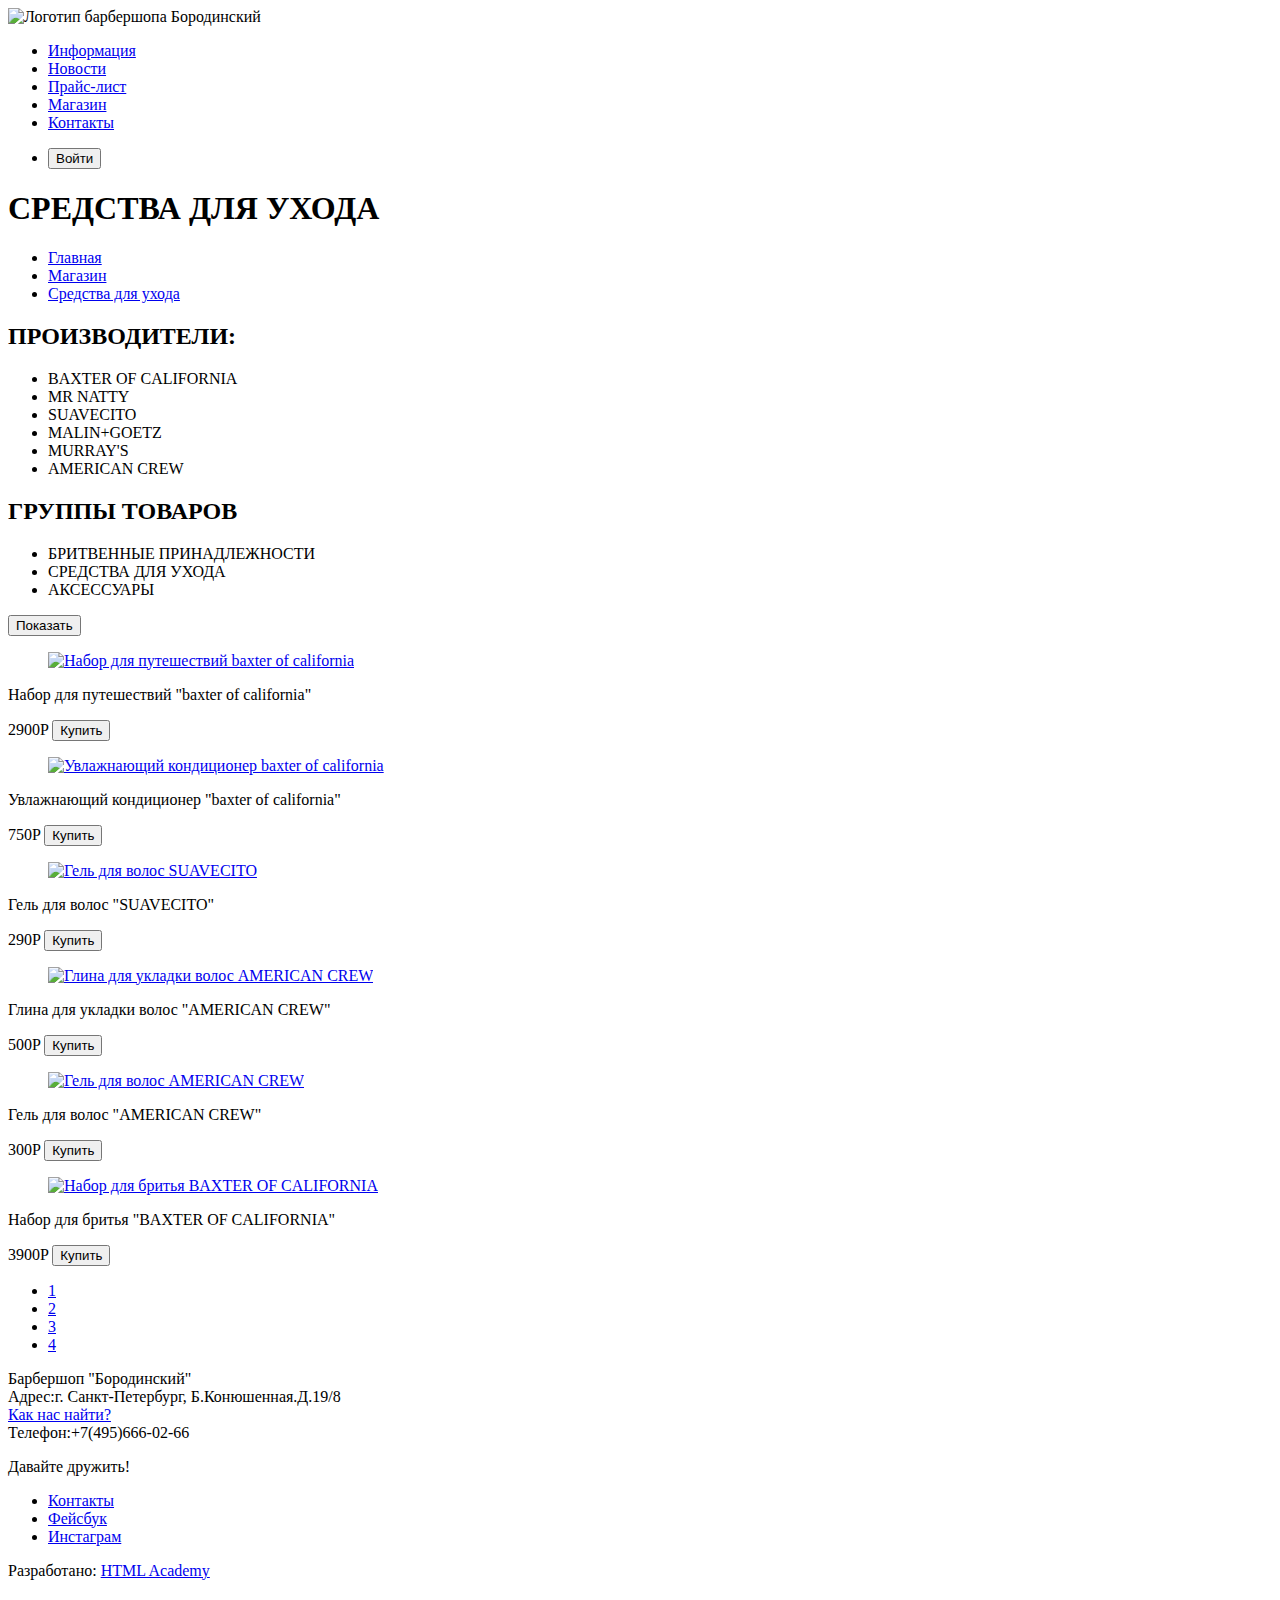
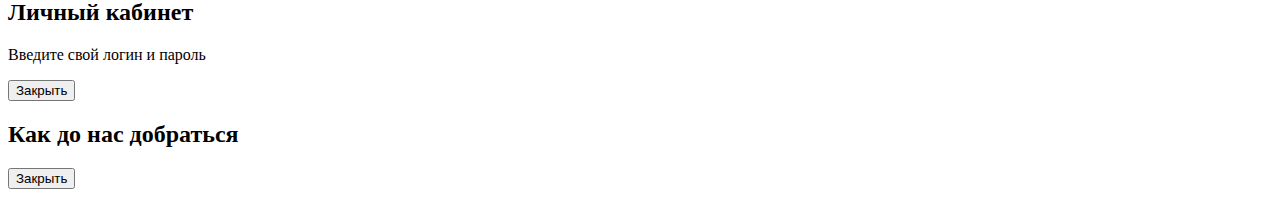
==== catalog.html @ 06b029ba "создала разметку для страниц каталога и товара" ====
<!DOCTYPE html>
<html lang="ru">
  <head>
    <meta charset="UTF-8">
    <title>HTML Academy: Барбершоп</title>
  </head>
  <body>

    <header>
      <nav>
        <a>
          <img src="img/index-logo.svg" width"368" height="158" alt="Логотип барбершопа Бородинский">
        </a>
        <ul>
          <li><a href="info.html">Информация</a></li>
          <li><a href="news.html">Новости</a></li>
          <li><a href="price.html">Прайс-лист</a></li>
          <li><a href="catalog.html">Магазин</a></li>
          <li><a href="contacts.html">Контакты</a></li>
        </ul>
        <ul>
          <li>
            <button type="button">Войти</button>
          </li>
        </ul>
      </nav>
    </header>








    <main>
      <h1>СРЕДСТВА ДЛЯ УХОДА</h1>
        <nav>
        <ul>
          <li><a href="index.html">Главная</a></li>
          <li><a href="catalog.html">Магазин</a></li>
          <li><a href="products.html">Средства для ухода</a></li>
        </ul>
        </nav>
    
      <section>
       
        <section>
          <h2>ПРОИЗВОДИТЕЛИ:</h2>
          <ul>
            <li>BAXTER OF CALIFORNIA</li>
            <li>MR NATTY</li>
            <li>SUAVECITO</li>
            <li>MALIN+GOETZ</li>
            <li>MURRAY'S</li>
            <li>AMERICAN CREW</li>
          </ul>
        </section>
        <section>
          <h2>ГРУППЫ ТОВАРОВ</h2>
          <ul>
            <li>БРИТВЕННЫЕ ПРИНАДЛЕЖНОСТИ</li>
            <li>СРЕДСТВА ДЛЯ УХОДА</li>
            <li>АКСЕССУАРЫ</li>
          </ul>
          <button type="button">Показать</button>
        </section>
        
        <section>
          
          <div>
            <figure>
              <a href="product-item.html"> 
                <img src="https://via.placeholder.com/150x100"  width="150" heihgt="130"alt="Набор для путешествий baxter of california">
              </a>
            </figure>
            <p>Набор для путешествий "baxter of california"</p>
            <div>
                <span>2900P</span>
                <button type="button">Купить</button>
            </div>
          </div>
          <div>
            <figure>
              <a href="#"> 
                <img src="https://via.placeholder.com/150x100"  width="150" heihgt="130"alt="Увлажнающий кондиционер baxter of california">
              </a>
            </figure>
            <p>Увлажнающий кондиционер "baxter of california"</p>
            <div>
                <span>750P</span>
                <button type="button">Купить</button>
            </div>
          </div>

          <div>
            <figure>
              <a href="#"> 
                <img src="https://via.placeholder.com/150x100"  width="150" heihgt="130"alt="Гель для волос SUAVECITO">
              </a>
            </figure>
            <p>Гель для волос "SUAVECITO"</p>
            <div>
                <span>290P</span>
                <button type="button">Купить</button>
            </div>
          </div>

          <div>
            <figure>
              <a href="#"> 
                <img src="https://via.placeholder.com/150x100"  width="150" heihgt="130"alt="Глина для укладки волос AMERICAN CREW">
              </a>
            </figure>
            <p>Глина для укладки волос "AMERICAN CREW"</p>
            <div>
                <span>500P</span>
                <button type="button">Купить</button>
            </div>
          </div>
          <div>
            <figure>
              <a href="#"> 
                <img src="https://via.placeholder.com/150x100"  width="150" heihgt="130"alt="Гель для волос AMERICAN CREW">
              </a>
            </figure>
            <p>Гель для волос "AMERICAN CREW"</p>
            <div>
                <span>300P</span>
                <button type="button">Купить</button>
            </div>
          </div>
          <div>
            <figure>
              <a href="#"> 
                <img src="https://via.placeholder.com/150x100"  width="150" heihgt="130"alt="Набор для бритья BAXTER OF CALIFORNIA">
              </a>
            </figure>
            <p>Набор для бритья "BAXTER OF CALIFORNIA"</p>
            <div>
                <span>3900P</span>
                <button type="button">Купить</button>
            </div>
          </div>
        </section>

        <nav>
          <ul>
            <li><a href="#">1</a></li>
            <li><a href="#">2</a></li>
            <li><a href="#">3</a></li>
            <li><a href="#">4</a></li>
          </ul>
        </nav>


      </section>

    </main>

    <footer>
        <p>
          Барбершоп "Бородинский" <br>
          Адрес:г. Санкт-Петербург, Б.Конюшенная.Д.19/8<br>
          <a href="map.html">Как нас найти?</a><br>
          Телефон:+7(495)666-02-66
        </p>
        <div> 
        <p>Давайте дружить!</p>
          <ul>
            <li><a href="#">Контакты</a></li>
            <li><a href="#">Фейсбук</a></li>
            <li><a href="#">Инстаграм</a></li>
          </ul>
        </div>
        <p>
          Разработано:
          <a href="http://htmlacademy.ru">HTML Academy</a>
        </p>
      </footer>

      <section>
        <h2>Личный кабинет</h2>
        <p>Введите свой логин и пароль</p>
        <button type="button">Закрыть</button>
      </section>

      <section>
        <h2>Как до нас добраться</h2>
        <button type="button">Закрыть</button>
      </section>
      
  </body>
</html>
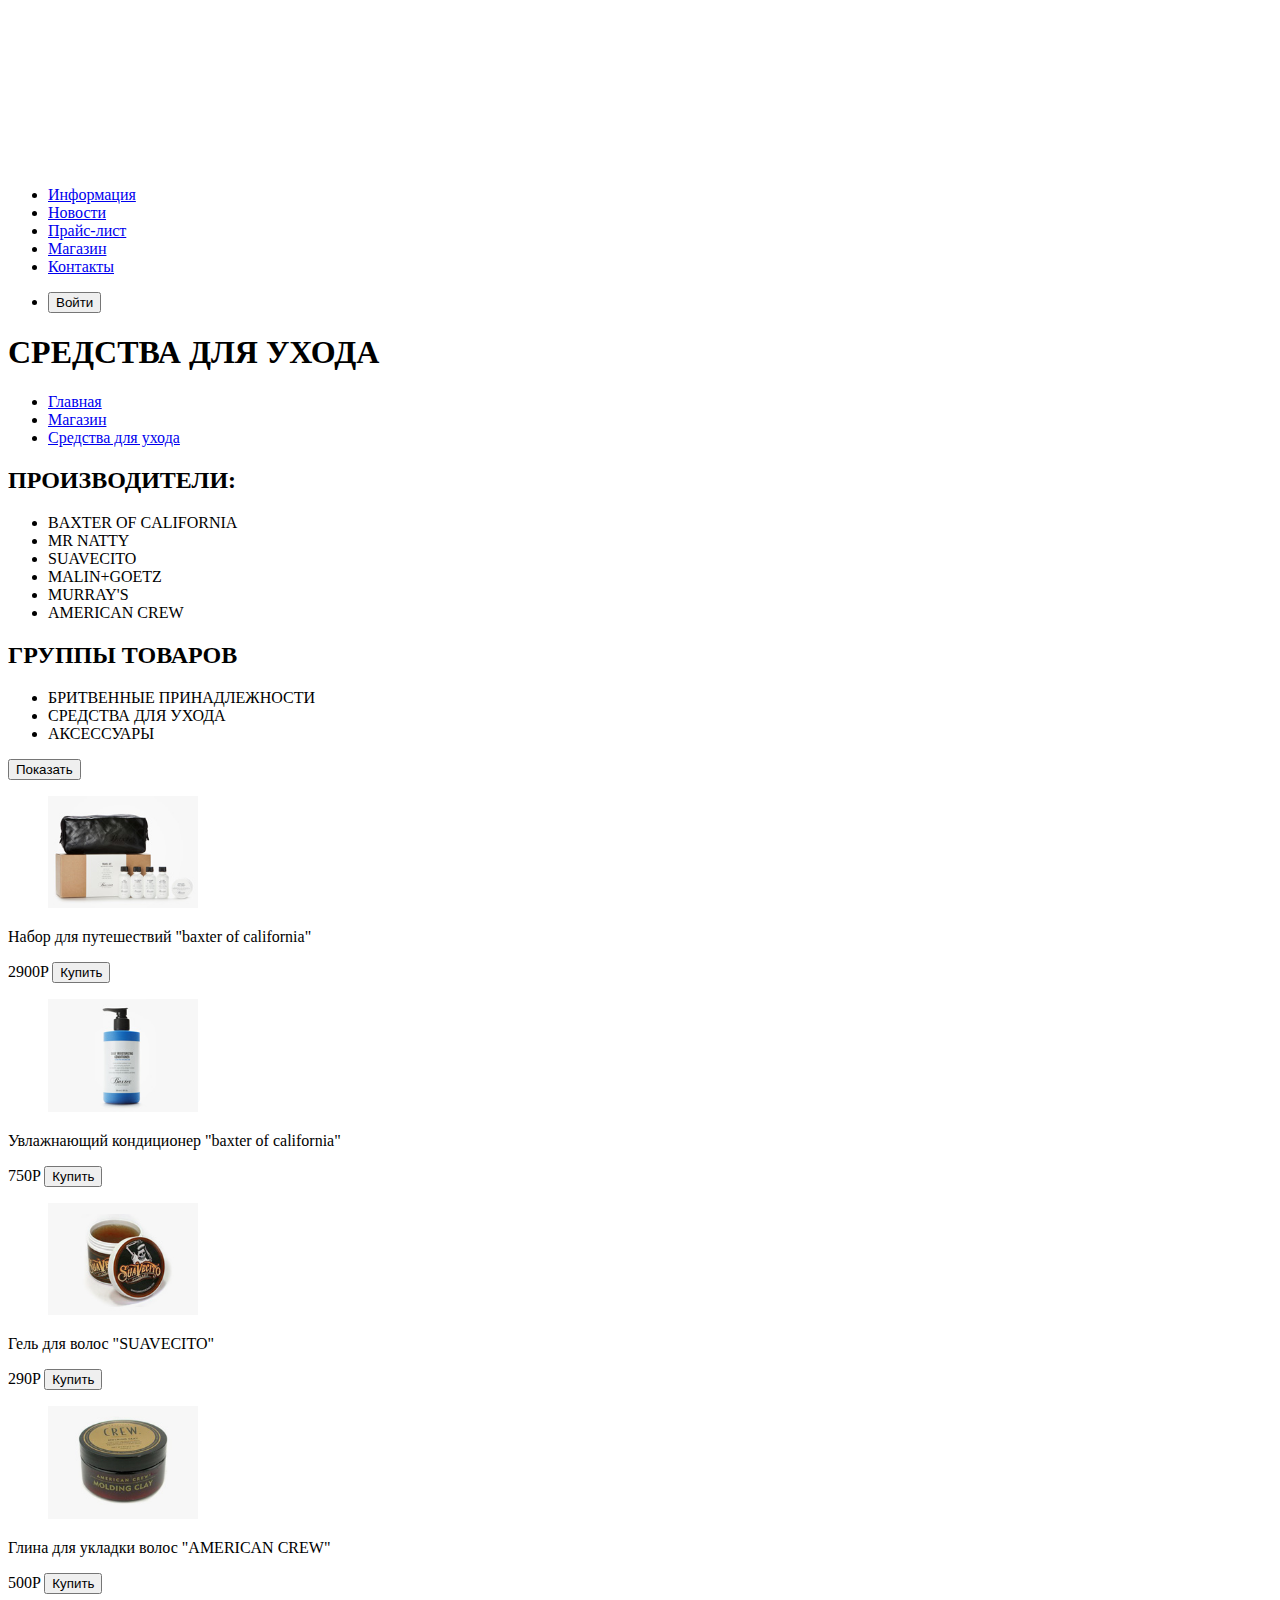
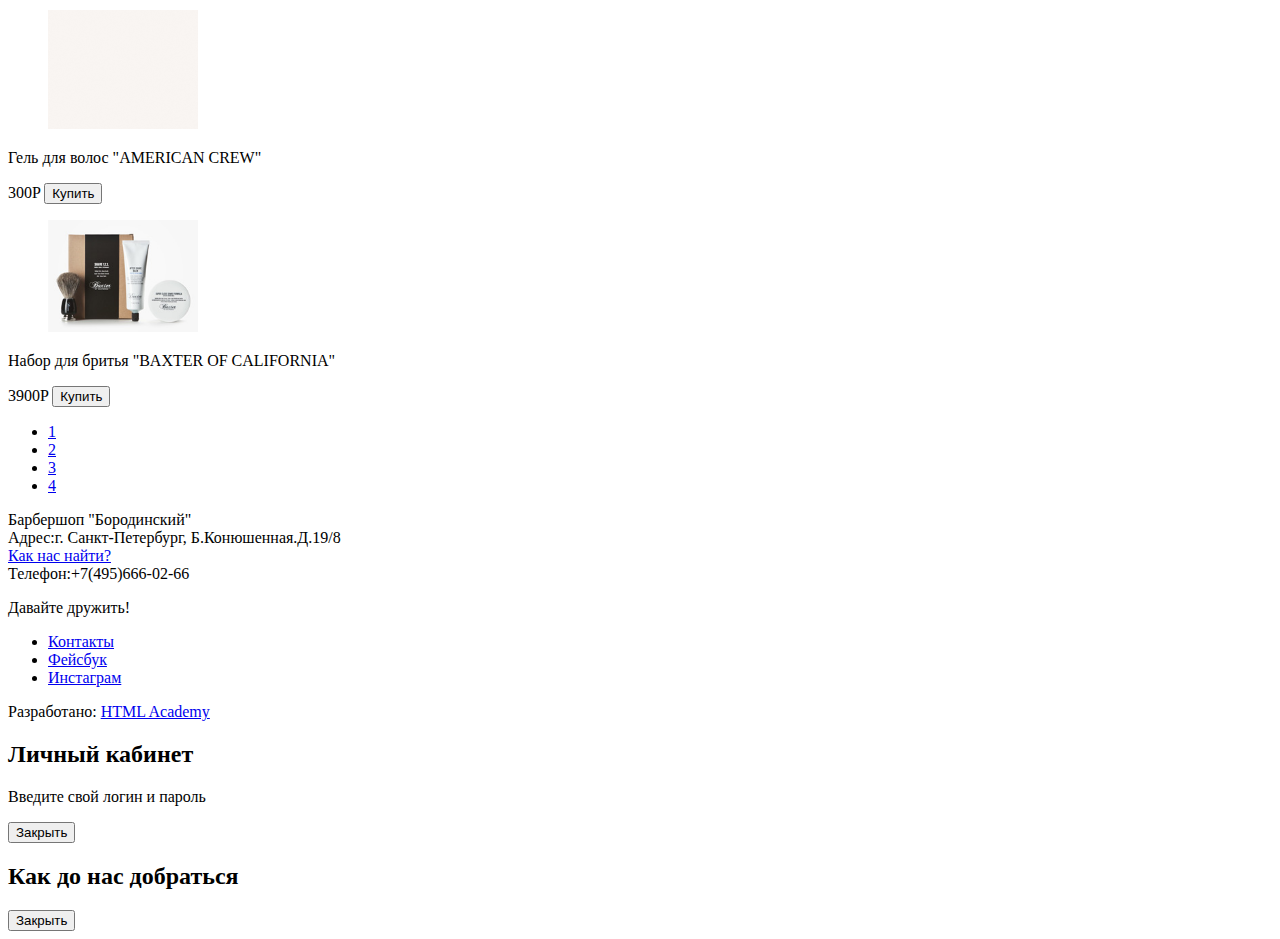
==== commit 8cef82e0: "добавила изображения" ====
--- a/catalog.html
+++ b/catalog.html
@@ -9,7 +9,7 @@
     <header>
       <nav>
         <a>
-          <img src="img/index-logo.svg" width"368" height="158" alt="Логотип барбершопа Бородинский">
+          <img src="img/logo.svg" width"368" height="158" alt="Логотип барбершопа Бородинский">
         </a>
         <ul>
           <li><a href="info.html">Информация</a></li>
@@ -71,7 +71,7 @@
           <div>
             <figure>
               <a href="product-item.html"> 
-                <img src="https://via.placeholder.com/150x100"  width="150" heihgt="130"alt="Набор для путешествий baxter of california">
+                <img src="img/product-1.jpg"  width="150" heihgt="130"alt="Набор для путешествий baxter of california">
               </a>
             </figure>
             <p>Набор для путешествий "baxter of california"</p>
@@ -83,7 +83,7 @@
           <div>
             <figure>
               <a href="#"> 
-                <img src="https://via.placeholder.com/150x100"  width="150" heihgt="130"alt="Увлажнающий кондиционер baxter of california">
+                <img src="img/product-2.jpg"  width="150" heihgt="130"alt="Увлажнающий кондиционер baxter of california">
               </a>
             </figure>
             <p>Увлажнающий кондиционер "baxter of california"</p>
@@ -96,7 +96,7 @@
           <div>
             <figure>
               <a href="#"> 
-                <img src="https://via.placeholder.com/150x100"  width="150" heihgt="130"alt="Гель для волос SUAVECITO">
+                <img src="img/product-3.jpg"  width="150" heihgt="130"alt="Гель для волос SUAVECITO">
               </a>
             </figure>
             <p>Гель для волос "SUAVECITO"</p>
@@ -109,7 +109,7 @@
           <div>
             <figure>
               <a href="#"> 
-                <img src="https://via.placeholder.com/150x100"  width="150" heihgt="130"alt="Глина для укладки волос AMERICAN CREW">
+                <img src="img/product-4.jpg"  width="150" heihgt="130"alt="Глина для укладки волос AMERICAN CREW">
               </a>
             </figure>
             <p>Глина для укладки волос "AMERICAN CREW"</p>
@@ -121,7 +121,7 @@
           <div>
             <figure>
               <a href="#"> 
-                <img src="https://via.placeholder.com/150x100"  width="150" heihgt="130"alt="Гель для волос AMERICAN CREW">
+                <img src="img/product-5.jpg"  width="150" heihgt="130"alt="Гель для волос AMERICAN CREW">
               </a>
             </figure>
             <p>Гель для волос "AMERICAN CREW"</p>
@@ -133,7 +133,7 @@
           <div>
             <figure>
               <a href="#"> 
-                <img src="https://via.placeholder.com/150x100"  width="150" heihgt="130"alt="Набор для бритья BAXTER OF CALIFORNIA">
+                <img src="img/product-6.jpg"  width="150" heihgt="130"alt="Набор для бритья BAXTER OF CALIFORNIA">
               </a>
             </figure>
             <p>Набор для бритья "BAXTER OF CALIFORNIA"</p>
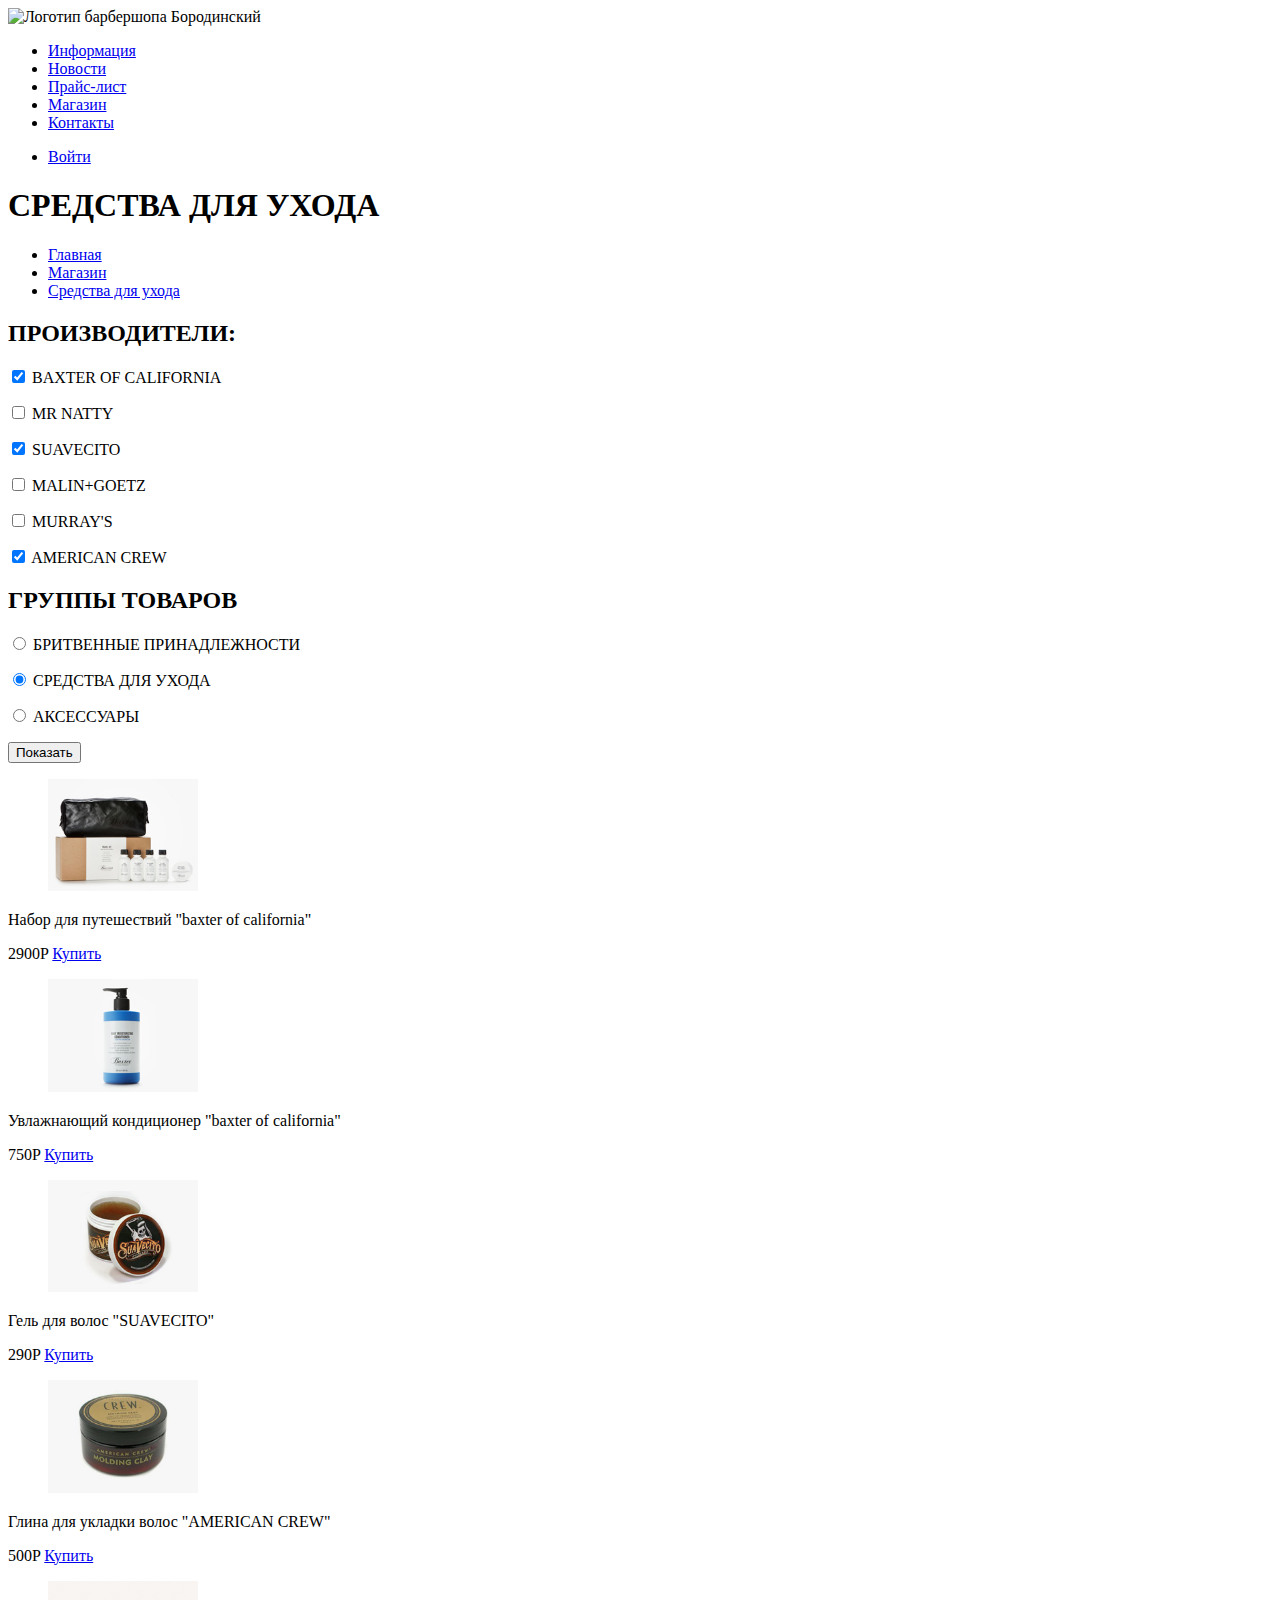
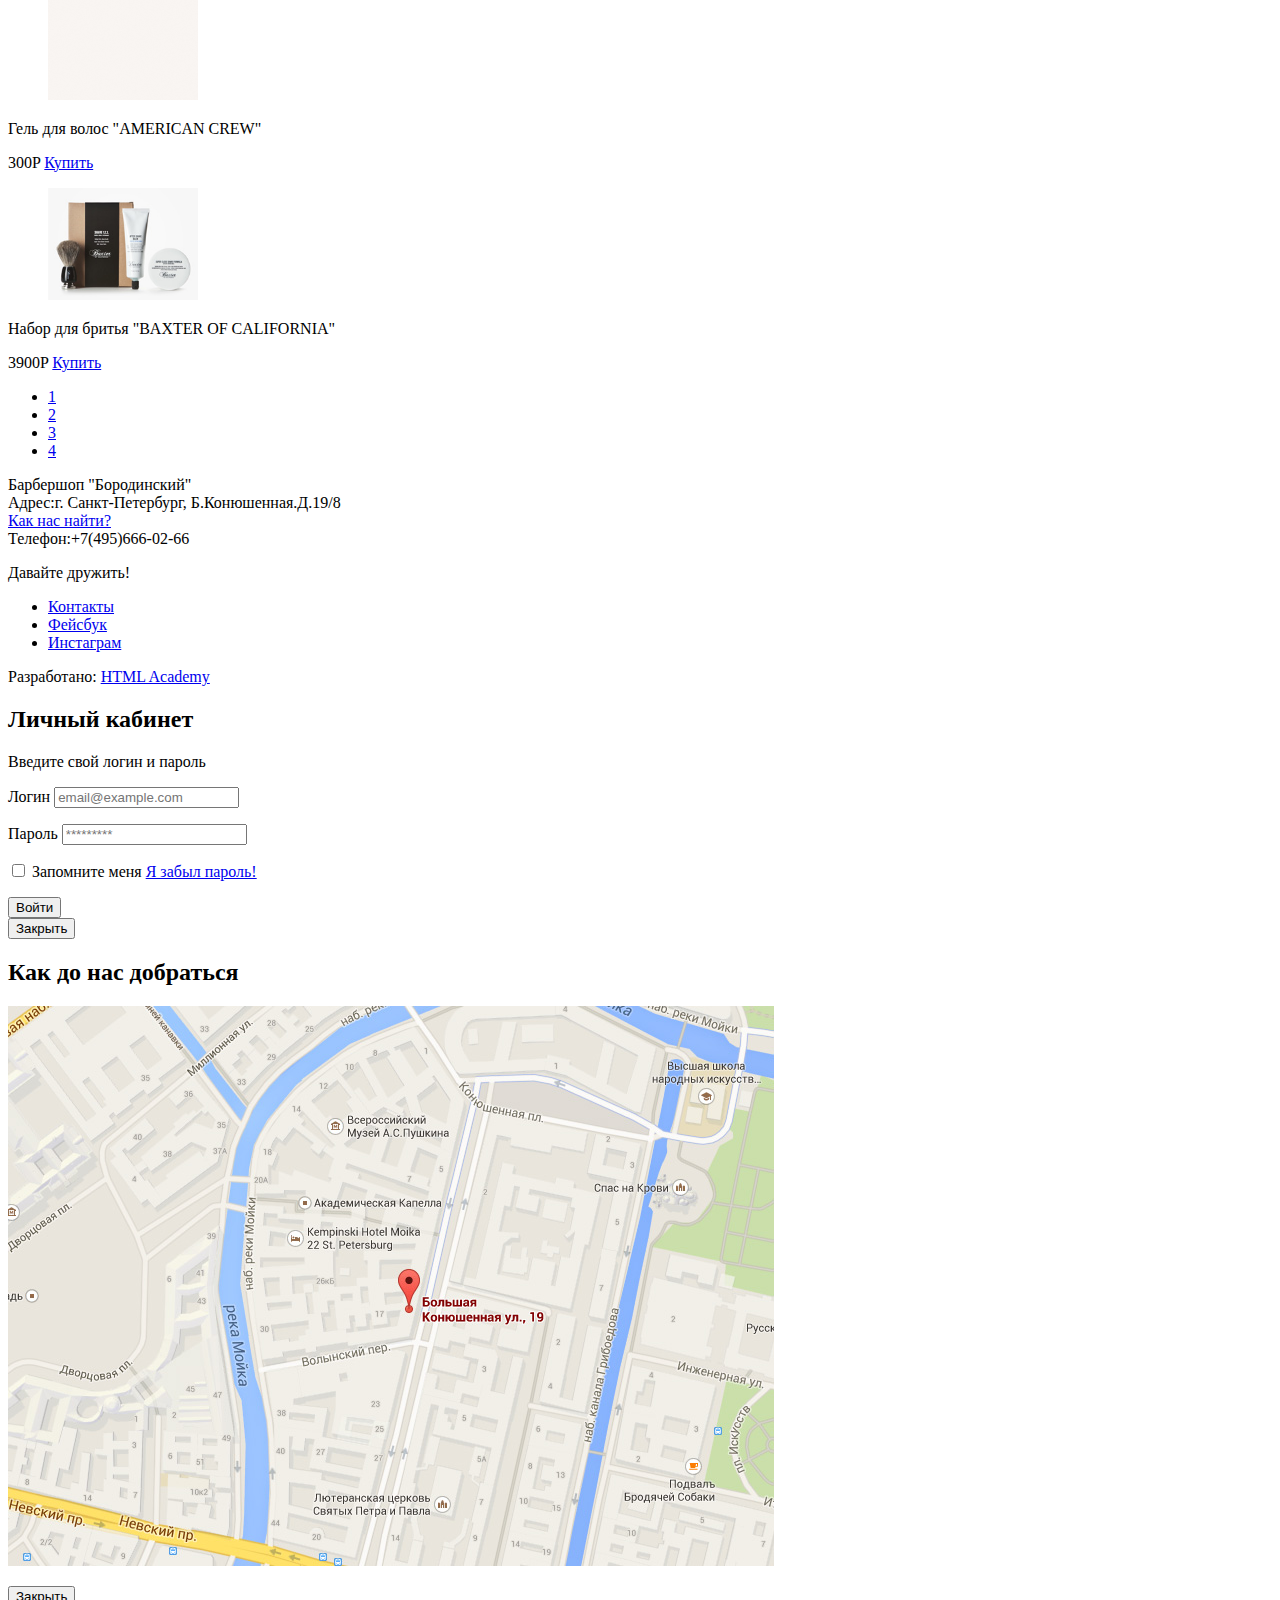
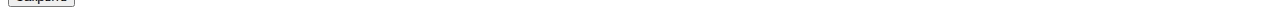
==== commit 9b5f89a0: "добавила интерактивные элементы, формы" ====
--- a/catalog.html
+++ b/catalog.html
@@ -20,7 +20,7 @@
         </ul>
         <ul>
           <li>
-            <button type="button">Войти</button>
+            <a href="login.html">Войти</a>
           </li>
         </ul>
       </nav>
@@ -46,25 +46,50 @@
       <section>
        
         <section>
-          <h2>ПРОИЗВОДИТЕЛИ:</h2>
-          <ul>
-            <li>BAXTER OF CALIFORNIA</li>
-            <li>MR NATTY</li>
-            <li>SUAVECITO</li>
-            <li>MALIN+GOETZ</li>
-            <li>MURRAY'S</li>
-            <li>AMERICAN CREW</li>
-          </ul>
+          <form action="https://echo.htmlacademy.ru" method="post">
+            <h2>ПРОИЗВОДИТЕЛИ:</h2>
+              <p>
+                <input type="checkbox" name="manifacturer" id="manfacturer-1" checked>
+                <label for="manfacturer-1">BAXTER OF CALIFORNIA</label>
+              </p>
+              <p>
+                <input type="checkbox" name="manifacturer" id="manfacturer-2">
+                <label for="manfacturer-2">MR NATTY</label>
+              </p>
+              <p>
+                <input type="checkbox" name="manifacturer" id="manfacturer-3" checked>
+                <label for="manfacturer-3">SUAVECITO</label>
+              </p>
+              <p>
+                <input type="checkbox" name="manifacturer" id="manfacturer-4">
+                <label for="manfacturer-4">MALIN+GOETZ</label>
+              </p>
+              <p>
+                <input type="checkbox" name="manifacturer" id="manfacturer-5">
+                <label for="manfacturer-5">MURRAY'S</label>
+              </p>
+              <p>
+                <input type="checkbox" name="manifacturer" id="manfacturer-6" checked>
+                <label for="manfacturer-6">AMERICAN CREW</label>
+              </p>
+          <h2>ГРУППЫ ТОВАРОВ</h2>
+            <p>
+              <input type="radio" name="product-group" id="product-group-1">
+              <label for="product-group-1">БРИТВЕННЫЕ ПРИНАДЛЕЖНОСТИ</label>
+            </p>
+            <p>
+              <input type="radio" name="product-group" id="product-group-2" checked>
+              <label for="product-group-2">СРЕДСТВА ДЛЯ УХОДА</label>
+            </p>
+            <p>
+              <input type="radio" name="product-group" id="product-group-3">
+              <label for="product-group-3">АКСЕССУАРЫ</label>
+            </p>
+            
+            <button type="submit">Показать</button>
+          </form>
         </section>
-        <section>
-          <h2>ГРУППЫ ТОВАРОВ</h2>
-          <ul>
-            <li>БРИТВЕННЫЕ ПРИНАДЛЕЖНОСТИ</li>
-            <li>СРЕДСТВА ДЛЯ УХОДА</li>
-            <li>АКСЕССУАРЫ</li>
-          </ul>
-          <button type="button">Показать</button>
-        </section>
+
         
         <section>
           
@@ -77,7 +102,7 @@
             <p>Набор для путешествий "baxter of california"</p>
             <div>
                 <span>2900P</span>
-                <button type="button">Купить</button>
+                <a href="#">Купить</a>
             </div>
           </div>
           <div>
@@ -89,7 +114,7 @@
             <p>Увлажнающий кондиционер "baxter of california"</p>
             <div>
                 <span>750P</span>
-                <button type="button">Купить</button>
+                <a href="#">Купить</a>
             </div>
           </div>
 
@@ -102,7 +127,7 @@
             <p>Гель для волос "SUAVECITO"</p>
             <div>
                 <span>290P</span>
-                <button type="button">Купить</button>
+                <a href="#">Купить</a>
             </div>
           </div>
 
@@ -115,7 +140,7 @@
             <p>Глина для укладки волос "AMERICAN CREW"</p>
             <div>
                 <span>500P</span>
-                <button type="button">Купить</button>
+                <a href="#">Купить</a>
             </div>
           </div>
           <div>
@@ -127,7 +152,7 @@
             <p>Гель для волос "AMERICAN CREW"</p>
             <div>
                 <span>300P</span>
-                <button type="button">Купить</button>
+                <a href="#">Купить</a>
             </div>
           </div>
           <div>
@@ -139,7 +164,7 @@
             <p>Набор для бритья "BAXTER OF CALIFORNIA"</p>
             <div>
                 <span>3900P</span>
-                <button type="button">Купить</button>
+                <a href="#">Купить</a>
             </div>
           </div>
         </section>
@@ -168,9 +193,9 @@
         <div> 
         <p>Давайте дружить!</p>
           <ul>
-            <li><a href="#">Контакты</a></li>
-            <li><a href="#">Фейсбук</a></li>
-            <li><a href="#">Инстаграм</a></li>
+            <li><a href="#" aria-label="Контакты">Контакты</a></li>
+            <li><a href="#" aria-label="Фейсбук">Фейсбук</a></li>
+            <li><a href="#" aria-label="Инстаграм">Инстаграм</a></li>
           </ul>
         </div>
         <p>
@@ -179,15 +204,35 @@
         </p>
       </footer>
 
-      <section>
+      <section class="visually-hidden">
         <h2>Личный кабинет</h2>
         <p>Введите свой логин и пароль</p>
+        <form action="https://echo.htmlacademy.ru" method="post" >
+          <p>
+            <label for="user-login">Логин</label>
+            <input id="user-login" type="text" name="login" placeholder="email@example.com">
+          </p>
+          <p>
+            <label for="user-password">Пароль</label>
+            <input id="user-password" type="text" name="password" placeholder="*********">
+          </p>
+          <p>
+            <input type="checkbox" name="remember" id="login-password-info">
+            <label for="login-password-info">Запомните меня</label>
+            <a href="#">Я забыл пароль!</a>
+          </p>
+          <button type="submit">Войти</button>
+        </form>
         <button type="button">Закрыть</button>
       </section>
 
-      <section>
+      <section class="visually-hidden">
         <h2>Как до нас добраться</h2>
-        <button type="button">Закрыть</button>
+        <p>
+          <img src="img/map.jpg" width="766"  height="560" alt="Офис компании по адресу ул. Большая Конюшенная 19/8, Санкт-Петербург">
+        </p>
+  
+        <button type="button" aria-label="Закрыть">Закрыть</button>
       </section>
       
   </body>
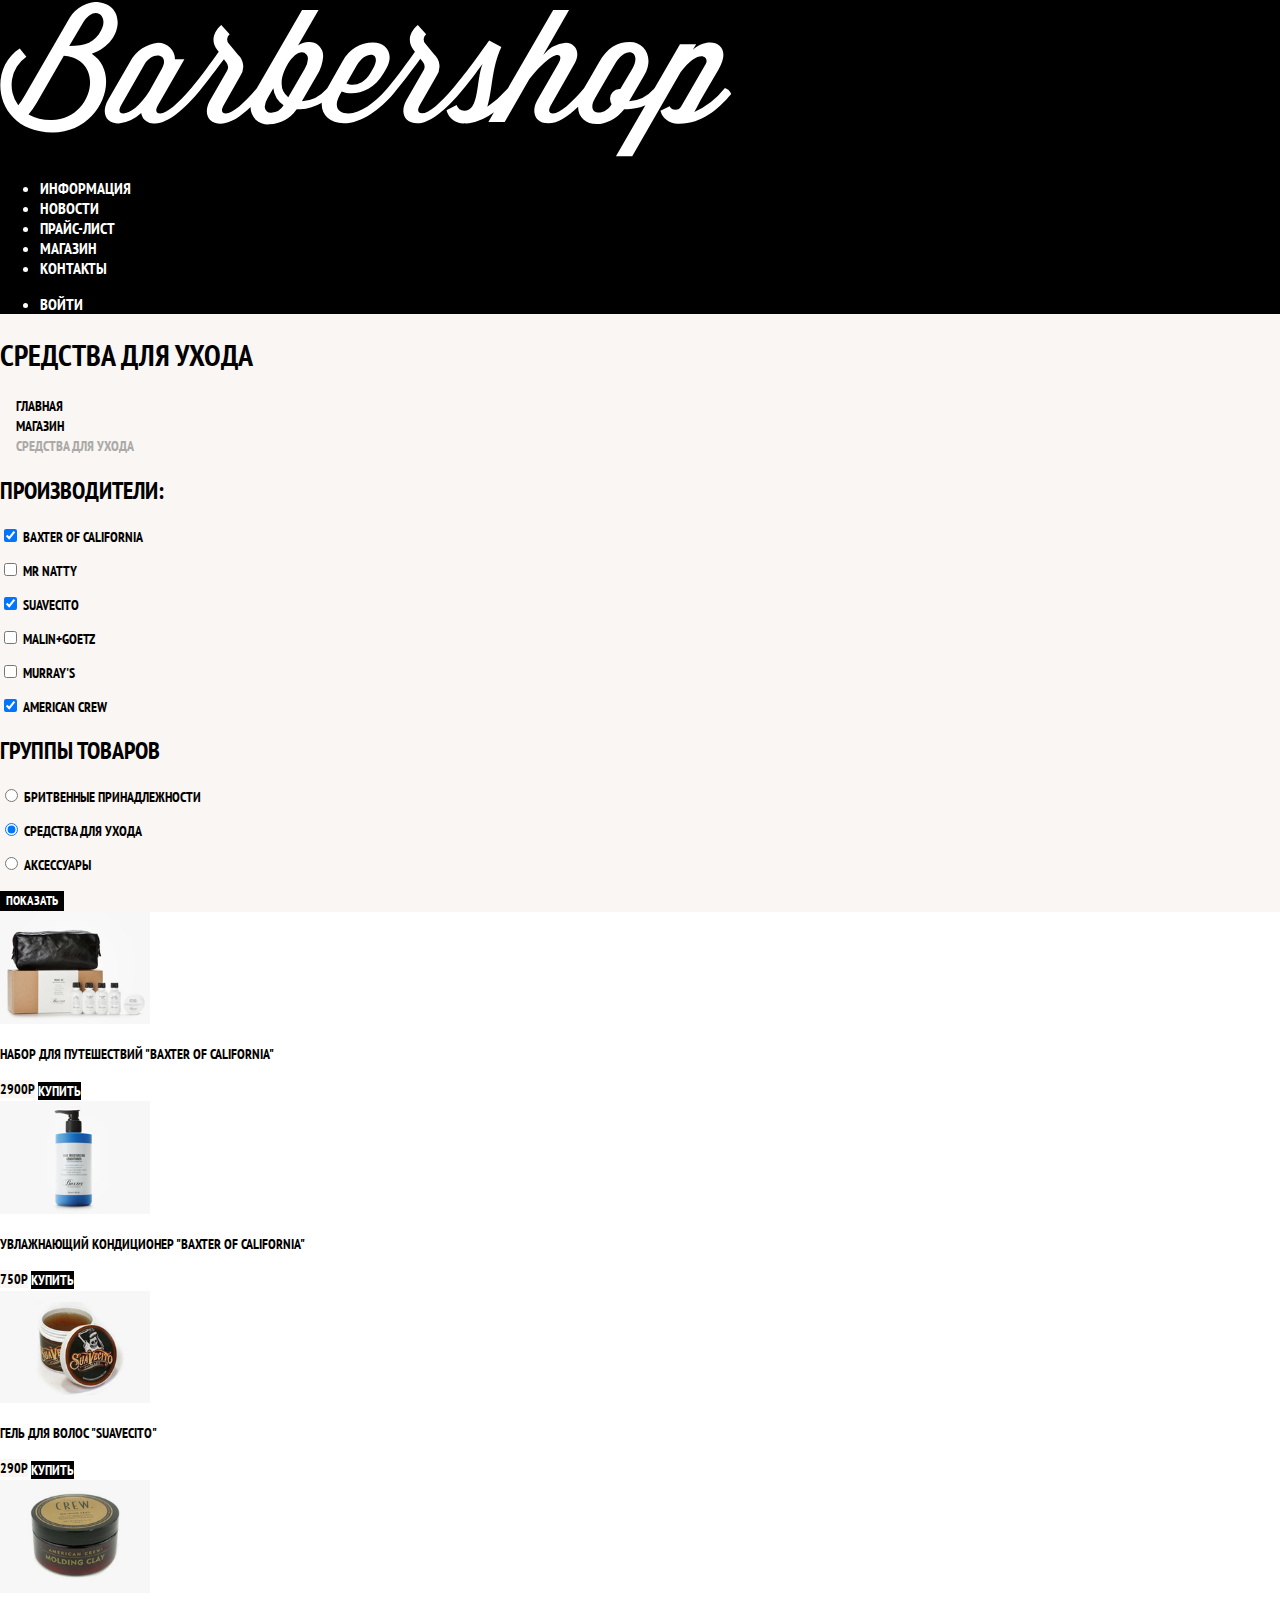
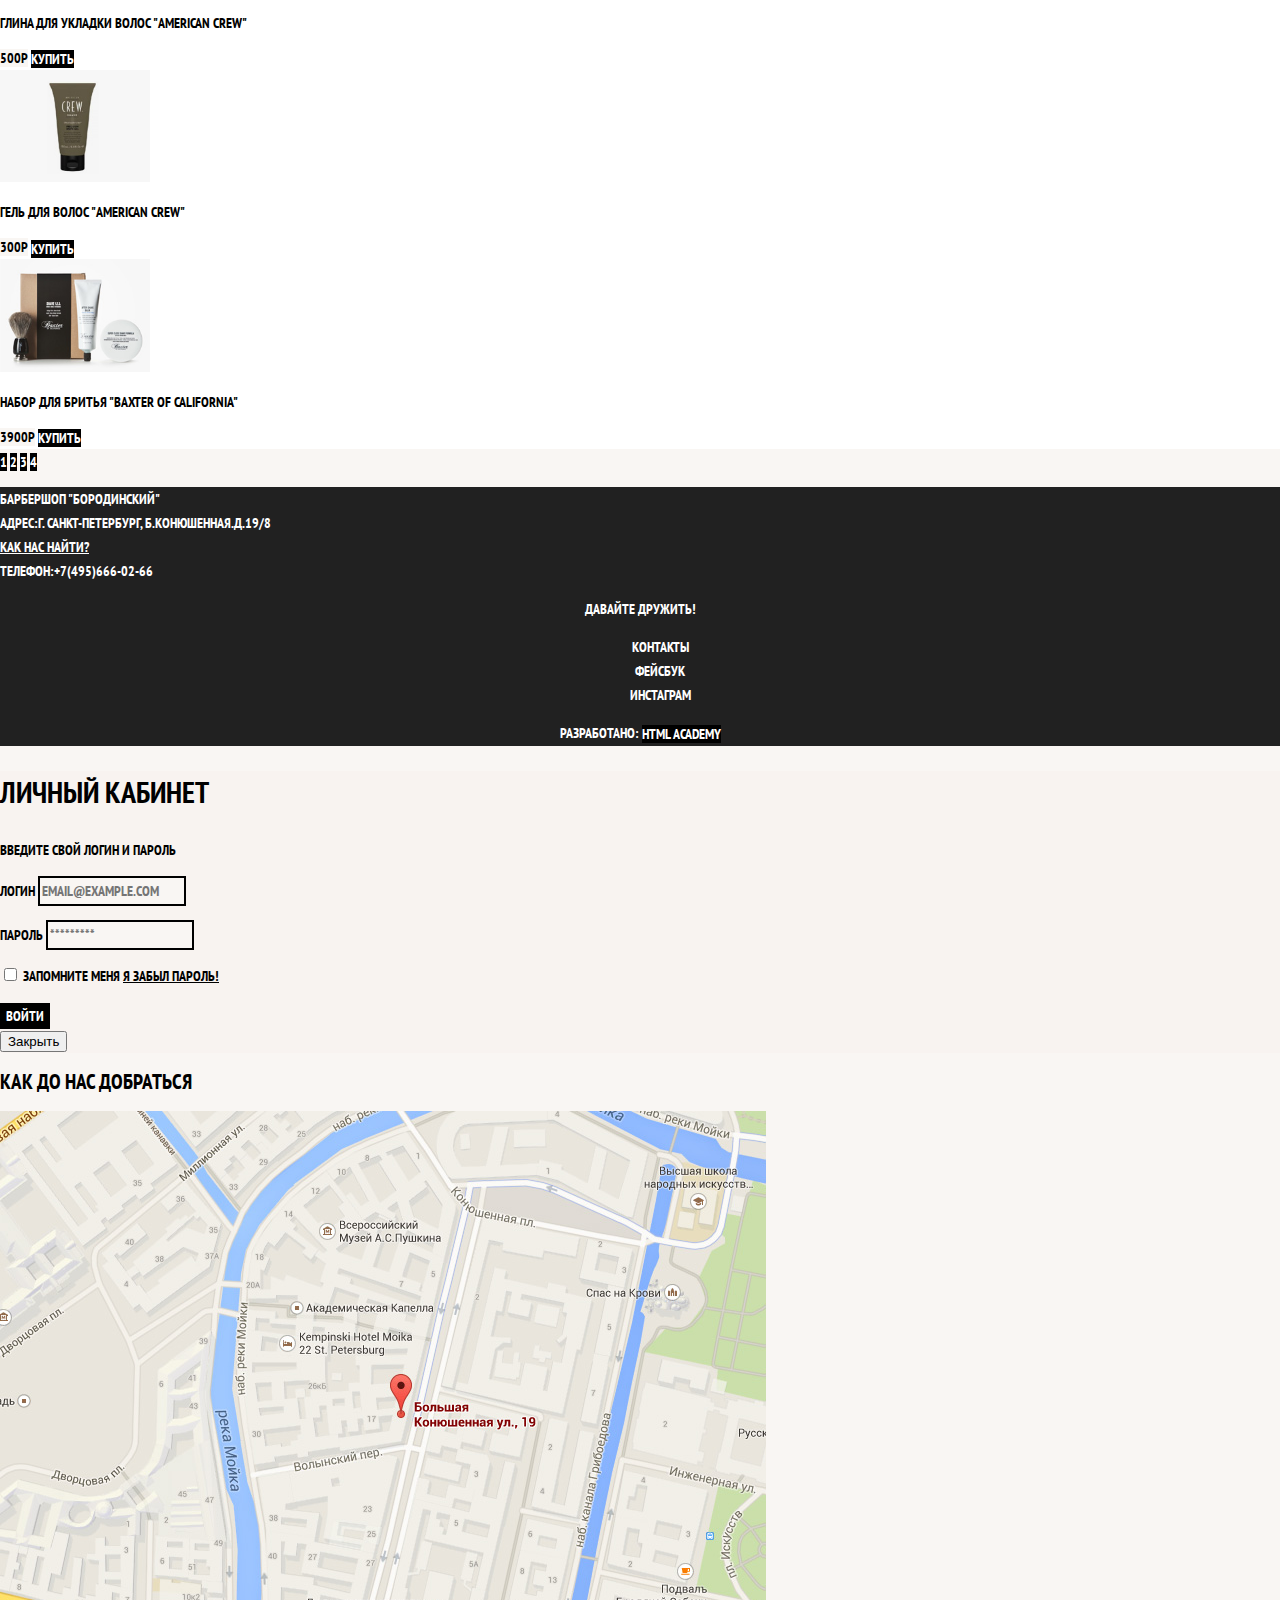
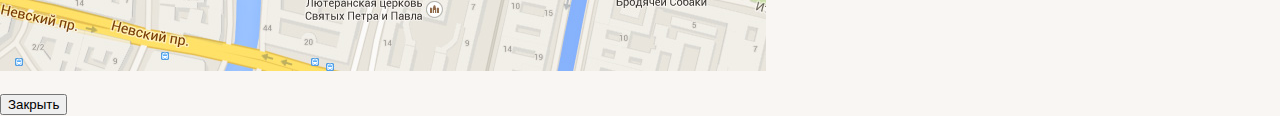
==== commit 988fd421: "сделала стили" ====
--- a/catalog.html
+++ b/catalog.html
@@ -3,22 +3,25 @@
   <head>
     <meta charset="UTF-8">
     <title>HTML Academy: Барбершоп</title>
+    <link href="https://fonts.googleapis.com/css?family=PT+Sans+Narrow:400,700&display=swap&subset=cyrillic" rel="stylesheet">
+    <link rel="stylesheet" href="css/normalize.css">
+    <link rel="stylesheet" href="css/styles.css">
   </head>
-  <body>
-
-    <header>
-      <nav>
-        <a>
-          <img src="img/logo.svg" width"368" height="158" alt="Логотип барбершопа Бородинский">
+  <body class="inner-page">
+
+    <header class="main-header">
+      <nav class="main-navigation">
+        <a class="main-header-logo">
+          <img src="img/inner-logo.svg" width"368" height="158" alt="Логотип барбершопа Бородинский">
         </a>
-        <ul>
+        <ul class="site-navigation">
           <li><a href="info.html">Информация</a></li>
           <li><a href="news.html">Новости</a></li>
           <li><a href="price.html">Прайс-лист</a></li>
           <li><a href="catalog.html">Магазин</a></li>
           <li><a href="contacts.html">Контакты</a></li>
         </ul>
-        <ul>
+        <ul class="user-navigation">
           <li>
             <a href="login.html">Войти</a>
           </li>
@@ -28,212 +31,210 @@
 
 
 
-
-
-
-
-
-    <main>
-      <h1>СРЕДСТВА ДЛЯ УХОДА</h1>
-        <nav>
-        <ul>
-          <li><a href="index.html">Главная</a></li>
-          <li><a href="catalog.html">Магазин</a></li>
-          <li><a href="products.html">Средства для ухода</a></li>
-        </ul>
-        </nav>
-    
-      <section>
-       
-        <section>
-          <form action="https://echo.htmlacademy.ru" method="post">
-            <h2>ПРОИЗВОДИТЕЛИ:</h2>
-              <p>
-                <input type="checkbox" name="manifacturer" id="manfacturer-1" checked>
-                <label for="manfacturer-1">BAXTER OF CALIFORNIA</label>
-              </p>
-              <p>
-                <input type="checkbox" name="manifacturer" id="manfacturer-2">
-                <label for="manfacturer-2">MR NATTY</label>
-              </p>
-              <p>
-                <input type="checkbox" name="manifacturer" id="manfacturer-3" checked>
-                <label for="manfacturer-3">SUAVECITO</label>
-              </p>
-              <p>
-                <input type="checkbox" name="manifacturer" id="manfacturer-4">
-                <label for="manfacturer-4">MALIN+GOETZ</label>
-              </p>
-              <p>
-                <input type="checkbox" name="manifacturer" id="manfacturer-5">
-                <label for="manfacturer-5">MURRAY'S</label>
-              </p>
-              <p>
-                <input type="checkbox" name="manifacturer" id="manfacturer-6" checked>
-                <label for="manfacturer-6">AMERICAN CREW</label>
-              </p>
-          <h2>ГРУППЫ ТОВАРОВ</h2>
-            <p>
-              <input type="radio" name="product-group" id="product-group-1">
-              <label for="product-group-1">БРИТВЕННЫЕ ПРИНАДЛЕЖНОСТИ</label>
-            </p>
-            <p>
-              <input type="radio" name="product-group" id="product-group-2" checked>
-              <label for="product-group-2">СРЕДСТВА ДЛЯ УХОДА</label>
-            </p>
-            <p>
-              <input type="radio" name="product-group" id="product-group-3">
-              <label for="product-group-3">АКСЕССУАРЫ</label>
-            </p>
-            
-            <button type="submit">Показать</button>
-          </form>
-        </section>
-
-        
-        <section>
-          
-          <div>
-            <figure>
-              <a href="product-item.html"> 
-                <img src="img/product-1.jpg"  width="150" heihgt="130"alt="Набор для путешествий baxter of california">
-              </a>
-            </figure>
-            <p>Набор для путешествий "baxter of california"</p>
-            <div>
-                <span>2900P</span>
-                <a href="#">Купить</a>
-            </div>
-          </div>
-          <div>
-            <figure>
-              <a href="#"> 
-                <img src="img/product-2.jpg"  width="150" heihgt="130"alt="Увлажнающий кондиционер baxter of california">
-              </a>
-            </figure>
-            <p>Увлажнающий кондиционер "baxter of california"</p>
-            <div>
-                <span>750P</span>
-                <a href="#">Купить</a>
-            </div>
-          </div>
-
-          <div>
-            <figure>
-              <a href="#"> 
-                <img src="img/product-3.jpg"  width="150" heihgt="130"alt="Гель для волос SUAVECITO">
-              </a>
-            </figure>
-            <p>Гель для волос "SUAVECITO"</p>
-            <div>
-                <span>290P</span>
-                <a href="#">Купить</a>
-            </div>
-          </div>
-
-          <div>
-            <figure>
-              <a href="#"> 
-                <img src="img/product-4.jpg"  width="150" heihgt="130"alt="Глина для укладки волос AMERICAN CREW">
-              </a>
-            </figure>
-            <p>Глина для укладки волос "AMERICAN CREW"</p>
-            <div>
-                <span>500P</span>
-                <a href="#">Купить</a>
-            </div>
-          </div>
-          <div>
-            <figure>
-              <a href="#"> 
-                <img src="img/product-5.jpg"  width="150" heihgt="130"alt="Гель для волос AMERICAN CREW">
-              </a>
-            </figure>
-            <p>Гель для волос "AMERICAN CREW"</p>
-            <div>
-                <span>300P</span>
-                <a href="#">Купить</a>
-            </div>
-          </div>
-          <div>
-            <figure>
-              <a href="#"> 
-                <img src="img/product-6.jpg"  width="150" heihgt="130"alt="Набор для бритья BAXTER OF CALIFORNIA">
-              </a>
-            </figure>
-            <p>Набор для бритья "BAXTER OF CALIFORNIA"</p>
-            <div>
-                <span>3900P</span>
-                <a href="#">Купить</a>
-            </div>
-          </div>
-        </section>
-
-        <nav>
+   <main>
+      <section class="catalog-nav">
+        <h1>СРЕДСТВА ДЛЯ УХОДА</h1>
+        <nav class="breadcrumb">
           <ul>
-            <li><a href="#">1</a></li>
-            <li><a href="#">2</a></li>
-            <li><a href="#">3</a></li>
-            <li><a href="#">4</a></li>
+            <li><a href="index.html">Главная</a></li>
+            <li><a href="catalog.html">Магазин</a></li>
+            <li><a href="products.html" class="active">Средства для ухода</a></li>
           </ul>
         </nav>
-
-
-      </section>
-
-    </main>
-
-    <footer>
-        <p>
-          Барбершоп "Бородинский" <br>
-          Адрес:г. Санкт-Петербург, Б.Конюшенная.Д.19/8<br>
-          <a href="map.html">Как нас найти?</a><br>
-          Телефон:+7(495)666-02-66
-        </p>
-        <div> 
-        <p>Давайте дружить!</p>
-          <ul>
-            <li><a href="#" aria-label="Контакты">Контакты</a></li>
-            <li><a href="#" aria-label="Фейсбук">Фейсбук</a></li>
-            <li><a href="#" aria-label="Инстаграм">Инстаграм</a></li>
-          </ul>
-        </div>
-        <p>
-          Разработано:
-          <a href="http://htmlacademy.ru">HTML Academy</a>
-        </p>
-      </footer>
-
-      <section class="visually-hidden">
-        <h2>Личный кабинет</h2>
-        <p>Введите свой логин и пароль</p>
-        <form action="https://echo.htmlacademy.ru" method="post" >
-          <p>
-            <label for="user-login">Логин</label>
-            <input id="user-login" type="text" name="login" placeholder="email@example.com">
-          </p>
-          <p>
-            <label for="user-password">Пароль</label>
-            <input id="user-password" type="text" name="password" placeholder="*********">
-          </p>
-          <p>
-            <input type="checkbox" name="remember" id="login-password-info">
-            <label for="login-password-info">Запомните меня</label>
-            <a href="#">Я забыл пароль!</a>
-          </p>
-          <button type="submit">Войти</button>
-        </form>
-        <button type="button">Закрыть</button>
-      </section>
-
-      <section class="visually-hidden">
-        <h2>Как до нас добраться</h2>
-        <p>
-          <img src="img/map.jpg" width="766"  height="560" alt="Офис компании по адресу ул. Большая Конюшенная 19/8, Санкт-Петербург">
-        </p>
-  
-        <button type="button" aria-label="Закрыть">Закрыть</button>
       </section>
       
+       
+      <aside class="filter-column">
+        <form action="https://echo.htmlacademy.ru" method="post">
+          <h2>ПРОИЗВОДИТЕЛИ:</h2>
+          <p>
+            <input type="checkbox" name="manifacturer" id="manfacturer-1" checked>
+            <label for="manfacturer-1">BAXTER OF CALIFORNIA</label>
+          </p>
+          <p>
+            <input type="checkbox" name="manifacturer" id="manfacturer-2">
+            <label for="manfacturer-2">MR NATTY</label>
+          </p>
+          <p>
+            <input type="checkbox" name="manifacturer" id="manfacturer-3" checked>
+            <label for="manfacturer-3">SUAVECITO</label>
+          </p>
+          <p>
+            <input type="checkbox" name="manifacturer" id="manfacturer-4">
+            <label for="manfacturer-4">MALIN+GOETZ</label>
+          </p>
+          <p>
+            <input type="checkbox" name="manifacturer" id="manfacturer-5">
+            <label for="manfacturer-5">MURRAY'S</label>
+          </p>
+          <p>
+            <input type="checkbox" name="manifacturer" id="manfacturer-6" checked>
+            <label for="manfacturer-6">AMERICAN CREW</label>
+          </p>
+          <h2>ГРУППЫ ТОВАРОВ</h2>
+          <p>
+            <input type="radio" name="product-group" id="product-group-1">
+            <label for="product-group-1">БРИТВЕННЫЕ ПРИНАДЛЕЖНОСТИ</label>
+          </p>
+          <p>
+            <input type="radio" name="product-group" id="product-group-2" checked>
+            <label for="product-group-2">СРЕДСТВА ДЛЯ УХОДА</label>
+          </p>
+          <p>
+            <input type="radio" name="product-group" id="product-group-3">
+            <label for="product-group-3">АКСЕССУАРЫ</label>
+          </p>
+          
+          <button type="submit" class="button">Показать</button>
+        </form>
+      </aside>
+
+        
+      <section class="product-list-column">
+        
+        <div class="catalog-product">
+          <figure>
+            <a href="product-item.html"> 
+              <img src="img/product-1.jpg"  width="150" heihgt="130"alt="Набор для путешествий baxter of california">
+            </a>
+          </figure>
+          <p>Набор для путешествий "baxter of california"</p>
+          <div>
+              <span class="price">2900P</span>
+              <a href="#" class="button">Купить</a>
+          </div>
+        </div>
+        <div class="catalog-product">
+          <figure>
+            <a href="#"> 
+              <img src="img/product-2.jpg"  width="150" heihgt="130"alt="Увлажнающий кондиционер baxter of california">
+            </a>
+          </figure>
+          <p>Увлажнающий кондиционер "baxter of california"</p>
+          <div>
+            <span class="price">750P</span>
+            <a href="#" class="button">Купить</a>
+          </div>
+        </div>
+
+        <div class="catalog-product">
+          <figure>
+            <a href="#"> 
+              <img src="img/product-3.jpg"  width="150" heihgt="130"alt="Гель для волос SUAVECITO">
+            </a>
+          </figure>
+          <p>Гель для волос "SUAVECITO"</p>
+          <div>
+              <span class="price">290P</span>
+              <a href="#" class="button">Купить</a>
+          </div>
+        </div>
+
+        <div class="catalog-product">
+          <figure>
+            <a href="#"> 
+              <img src="img/product-4.jpg"  width="150" heihgt="130"alt="Глина для укладки волос AMERICAN CREW">
+            </a>
+          </figure>
+          <p>Глина для укладки волос "AMERICAN CREW"</p>
+          <div>
+              <span class="price">500P</span>
+              <a href="#" class="button">Купить</a>
+          </div>
+        </div>
+        <div class="catalog-product">
+          <figure>
+            <a href="#"> 
+              <img src="img/product-5.jpg"  width="150" heihgt="130"alt="Гель для волос AMERICAN CREW">
+            </a>
+          </figure>
+          <p>Гель для волос "AMERICAN CREW"</p>
+          <div>
+              <span class="price">300P</span>
+              <a href="#" class="button">Купить</a>
+          </div>
+        </div>
+        <div class="catalog-product">
+          <figure>
+            <a href="#"> 
+              <img src="img/product-6.jpg"  width="150" heihgt="130"alt="Набор для бритья BAXTER OF CALIFORNIA">
+            </a>
+          </figure>
+          <p>Набор для бритья "BAXTER OF CALIFORNIA"</p>
+          <div>
+              <span class="price">3900P</span>
+              <a href="#" class="button">Купить</a>
+          </div>
+        </div>
+      </section>
+
+        <nav class="pagination">
+          <ul>
+            <li><a href="#" class="button">1</a></li>
+            <li><a href="#" class="button">2</a></li>
+            <li><a href="#" class="button">3</a></li>
+            <li><a href="#" class="button">4</a></li>
+          </ul>
+        </nav>
+
+
+      </section>
+
+    </main>
+
+    <footer class="main-footer">
+      <p class="footer-contacts">
+        Барбершоп "Бородинский" <br>
+        Адрес:г. Санкт-Петербург, Б.Конюшенная.Д.19/8<br>
+        <a href="map.html">Как нас найти?</a><br>
+        Телефон:+7(495)666-02-66
+      </p>
+      <div class="footer-social"> 
+      <p>Давайте дружить!</p>
+        <ul>
+          <li><a href="#" class="social-button" aria-label="Контакты">Контакты</a></li>
+          <li><a href="#" class="social-button" aria-label="Фейсбук">Фейсбук</a></li>
+          <li><a href="#" class="social-button" aria-label="Инстаграм">Инстаграм</a></li>
+        </ul>
+      </div>
+        <p class="footer-copyright">
+          Разработано:
+          <a href="http://htmlacademy.ru" class="button">HTML Academy</a>
+        </p>
+      
+      
+    </footer>
+    
+    
+    <section class="visually-hidden modal">
+      <h2>Личный кабинет</h2>
+      <p>Введите свой логин и пароль</p>
+      <form action="https://echo.htmlacademy.ru" method="post" class="login-form">
+        <p>
+          <label for="user-login">Логин</label>
+          <input id="user-login" type="text" name="login" placeholder="email@example.com">
+        </p>
+        <p>
+          <label for="user-password">Пароль</label>
+          <input id="user-password" type="text" name="password" placeholder="*********">
+        </p>
+        <p>
+          <input type="checkbox" name="remember" id="login-password-info" class="login-checkbox">
+          <label for="login-password-info">Запомните меня</label>
+          <a href="#" class="restore">Я забыл пароль!</a>
+        </p>
+        <button class="button " type="submit">Войти</button>
+      </form>
+      <button  type="button">Закрыть</button>
+    </section>
+    <section class="visually-hidden map">
+      <h2>Как до нас добраться</h2>
+      <p>
+        <img src="img/map.jpg" width="766"  height="560" alt="Офис компании по адресу ул. Большая Конюшенная 19/8, Санкт-Петербург">
+      </p>
+
+      <button type="button" aria-label="Закрыть">Закрыть</button>
+    </section>
+
   </body>
 </html>--- a/css/styles.css
+++ b/css/styles.css
@@ -0,0 +1,321 @@
+body {
+    margin: 0;
+    padding: 0;
+
+    font-family: "PT Sans Narrow", Arial, sans-serif;
+    font-size: 14px;
+    line-height: 24px;
+    font-weight: 700;
+    color: #ffffff;
+    text-transform: uppercase;
+
+    background-color: #000000;
+    background-image: url("../img/background.jpg");
+    background-position: top center;
+    background-repeat: no-repeat;
+}
+
+.inner-page {
+    color: #000000;
+
+    background-color: #f9f6f3;
+    background-image: url("img/pattern-light.jpg");
+    background-position: 0 0;
+    background-repeat: repeat;
+}
+
+a {
+    text-decoration: none;
+}
+
+.button {
+    font: inherit;
+    text-align: center;
+    color: #ffffff;
+    vertical-align: middle;
+    text-transform: uppercase;
+
+    background-color: #000000;
+    border: none;
+}
+
+.price {
+    font-size: 14px;
+    line-height: 18px;
+    background-color: #f9f6f3;
+}
+
+
+.main-navigation {
+    font-size: 16px;
+    line-height: 20px;
+    color: #ffffff;
+
+    background-color: #000000;
+}
+
+.site-navigation a,
+.user-navigation a{
+    color: #ffffff;
+}
+
+.site-navigation a:hover,
+.site-navigation a:focus,
+.user-navigation a:hover,
+.user-navigation a:focus {
+    background-color: #242424;
+}
+
+.features-list {
+    list-style: none;
+}
+
+.features-item {
+    text-align: center;
+}
+
+.features-item h3 {
+    font-size: 30px;
+    line-height: 42px;
+}
+
+.index-columns {
+    color: #000000;
+
+    background-color: #f8f5f2;
+    background-image: url("img/pattern-light.jpg");
+    background-position: 0 0;
+    background-repeat: repeat;
+}
+
+.index-columns h2 {
+    font-size: 30px;
+    line-height: 42px;
+}
+
+.news-list {
+    list-style: none;
+}
+
+.news-item time {
+    text-transform: none;
+}
+
+.gallery-content {
+    background-color: #cccccc;
+    border: 7px solid #ffffff;
+}
+
+.appointment-item input {
+    font: inherit;
+    background-color: transparent;
+    border: 2px solid #000000;
+}
+
+.appointment-item input:focus {
+    border-color: #663d15;
+}
+
+.main-footer {
+    color: #ffffff;
+
+    background-color: #212121;
+    background-image: url("img/pattern-dark.jpg");
+    background-position: 0 0;
+    background-repeat: repeat;
+
+}
+
+.footer-contacts a {
+    color: #ffffff;
+    text-decoration: underline;
+}
+
+.footer-contacts a:hover,
+.footer-contacts a:focus {
+    text-decoration: none;
+}
+
+.footer-social {
+    text-align: center;
+}
+
+.footer-social ul {
+    list-style: none;
+}
+
+.social-button {
+    color: #ffffff;
+}
+
+.footer-copyright {
+    text-align: center;
+}
+
+.footer-copyright .button:hover,
+.footer-copyright .button:focus {
+    color: #000000;
+
+    background-color: #ffffff;
+}
+
+.modal {
+    color: #000000;
+
+    background-color: #f8f3f0;
+    background-image: url("img/pattern-light.jpg");
+}
+
+.modal h2 {
+    font-size: 30px;
+    line-height: 42px;
+}
+
+
+.login-form input[type="text"],
+.login-form input[type="password"] {
+    font: inherit;
+    color: #000000;
+    text-transform: uppercase;
+
+    background-color: #f9f6f3;
+    border: 2px solid #000000;
+}
+
+.login-form input:focus {
+    border-color: #663d15;
+}
+
+.login-checkbox:hover,
+.login-checkbox:focus {
+    color: #663d15;
+}
+
+.restore {
+    color: #000000;
+    text-decoration: underline;
+}
+
+.restore:hover,
+.restore:focus {
+    text-decoration: none;
+}
+
+
+.catalog-nav {
+    font-size: 14px;
+    line-height: 20px;
+    text-align: left;
+    color: #000000;
+}
+.catalog-nav h1 {
+    font-size: 30px;
+    line-height: 42px;
+    
+}
+
+.breadcrumb ul {
+    list-style: none;
+    padding: 0;
+    margin: 0;
+}
+
+.breadcrumb li {
+    padding: 0 16px;
+}
+
+.breadcrumb a {
+    color: inherit;
+}
+
+.breadcrumb a.active {
+    color: #aba9a7;
+}
+
+.filter-column h2{
+    font-size: 24px;
+    line-height: 30px;
+    color: #000000;
+}
+
+.filter-column p {
+    font-size: 14px;
+    line-height: 18px;
+    color: #000000;
+}
+
+.filter-column .button {
+    font-size: 13px;
+    line-height: 18px;
+}
+
+.product-list-column p {
+    font-size: 14px;
+    line-height: 18px;
+    text-align: left;
+}
+
+.product-list-column .button {
+    font-size: 14px;
+    line-height: 18px;
+}
+
+.product-list-column .price {
+    font-size: 14px;
+    line-height: 18px;
+    background-color: #f9f6f3;
+}
+
+.catalog-product {
+    background-color: #ffffff;
+}
+
+.catalog-product figure{
+    margin:0;
+}
+
+
+.pagination ul{
+    list-style: none;
+    padding: 0;
+    margin: 0;
+}
+ 
+.pagination .button {
+    font-size: 14px;
+    line-height: 18px;
+}
+
+.pagination li {
+    display: inline-block;
+}
+
+.item-photos figure {
+    background-color: #ffffff;
+    margin: 0;
+}
+
+.item-photos ul {
+    list-style: none;
+    margin: 0;
+    padding: 0;
+}
+
+.item-photos li {
+    display: inline-block;
+}
+.description .brand {
+    color: #aba9a7;
+    text-align: right;
+}
+
+.product-list h2 {
+    font-size: 24px;
+    line-height: 30px;
+}
+
+.product-list ul {
+    list-style: none;
+    margin: 0;
+    padding: 0;
+}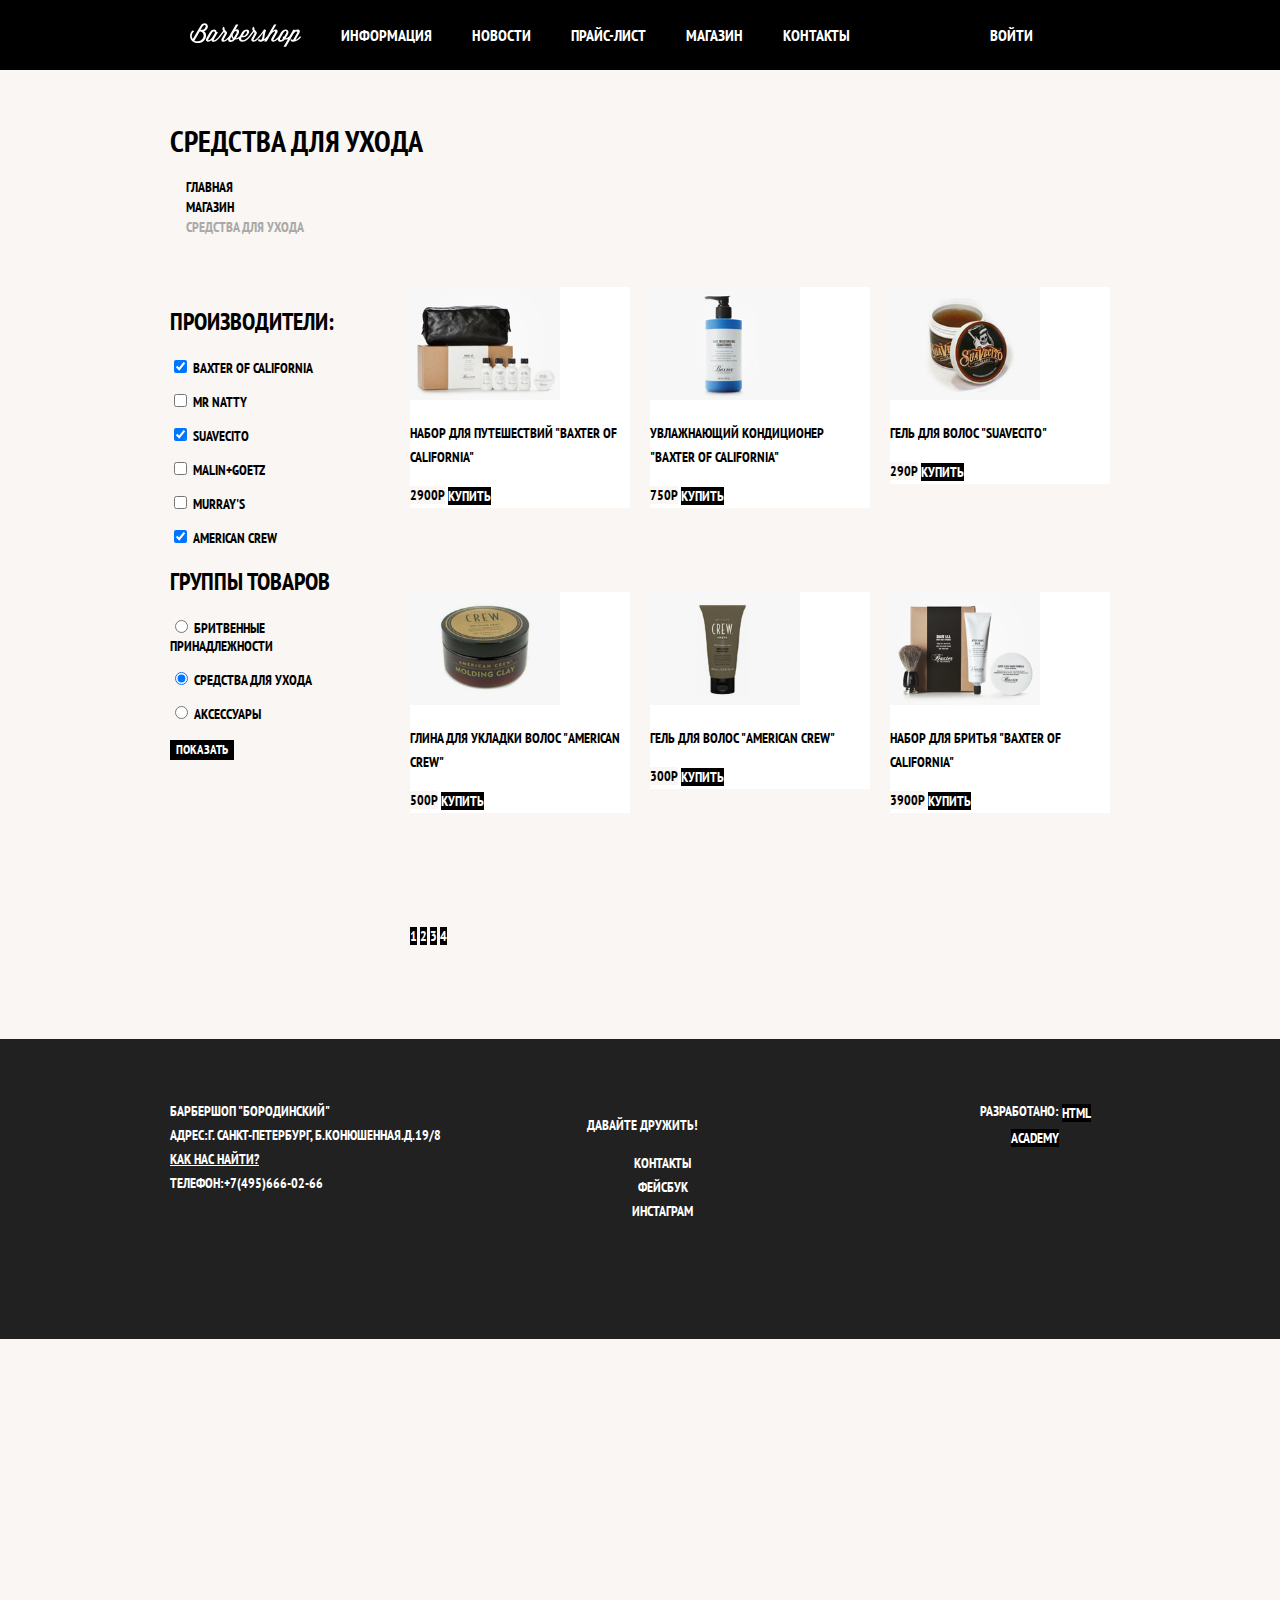
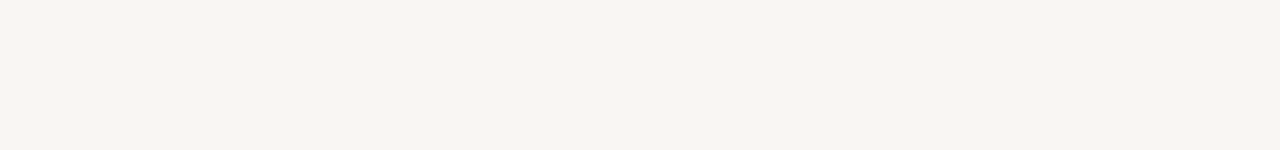
==== commit c827b9e0: "Добавила сетку" ====
--- a/catalog.html
+++ b/catalog.html
@@ -10,9 +10,9 @@
   <body class="inner-page">
 
     <header class="main-header">
-      <nav class="main-navigation">
+      <nav class="main-navigation container">
         <a class="main-header-logo">
-          <img src="img/inner-logo.svg" width"368" height="158" alt="Логотип барбершопа Бородинский">
+          <img src="img/inner-logo.svg" alt="Логотип барбершопа Бородинский">
         </a>
         <ul class="site-navigation">
           <li><a href="info.html">Информация</a></li>
@@ -31,9 +31,9 @@
 
 
 
-   <main>
+   <main class="container">
       <section class="catalog-nav">
-        <h1>СРЕДСТВА ДЛЯ УХОДА</h1>
+        <h1 class="page-title">СРЕДСТВА ДЛЯ УХОДА</h1>
         <nav class="breadcrumb">
           <ul>
             <li><a href="index.html">Главная</a></li>
@@ -44,163 +44,194 @@
       </section>
       
        
-      <aside class="filter-column">
-        <form action="https://echo.htmlacademy.ru" method="post">
-          <h2>ПРОИЗВОДИТЕЛИ:</h2>
-          <p>
-            <input type="checkbox" name="manifacturer" id="manfacturer-1" checked>
-            <label for="manfacturer-1">BAXTER OF CALIFORNIA</label>
+      
+      <div class="catalog-columns">
+        <section class="filters">
+          <aside class="filter-column">
+            <form action="https://echo.htmlacademy.ru" method="post">
+              <h2>ПРОИЗВОДИТЕЛИ:</h2>
+              <p>
+                <input type="checkbox" name="manifacturer" id="manfacturer-1" checked>
+                <label for="manfacturer-1">BAXTER OF CALIFORNIA</label>
+              </p>
+              <p>
+                <input type="checkbox" name="manifacturer" id="manfacturer-2">
+                <label for="manfacturer-2">MR NATTY</label>
+              </p>
+              <p>
+                <input type="checkbox" name="manifacturer" id="manfacturer-3" checked>
+                <label for="manfacturer-3">SUAVECITO</label>
+              </p>
+              <p>
+                <input type="checkbox" name="manifacturer" id="manfacturer-4">
+                <label for="manfacturer-4">MALIN+GOETZ</label>
+              </p>
+              <p>
+                <input type="checkbox" name="manifacturer" id="manfacturer-5">
+                <label for="manfacturer-5">MURRAY'S</label>
+              </p>
+              <p>
+                <input type="checkbox" name="manifacturer" id="manfacturer-6" checked>
+                <label for="manfacturer-6">AMERICAN CREW</label>
+              </p>
+              <h2>ГРУППЫ ТОВАРОВ</h2>
+              <p>
+                <input type="radio" name="product-group" id="product-group-1">
+                <label for="product-group-1">БРИТВЕННЫЕ ПРИНАДЛЕЖНОСТИ</label>
+              </p>
+              <p>
+                <input type="radio" name="product-group" id="product-group-2" checked>
+                <label for="product-group-2">СРЕДСТВА ДЛЯ УХОДА</label>
+              </p>
+              <p>
+                <input type="radio" name="product-group" id="product-group-3">
+                <label for="product-group-3">АКСЕССУАРЫ</label>
+              </p>
+              
+              <button type="submit" class="button">Показать</button>
+            </form>
+          </aside>
+  
+        </section>
+        
+  
+          
+        <section class="catalog">
+          <ul class="catalog-list">
+            <li class="catalog-item">
+              <div class="catalog-product">
+                <figure>
+                  <a href="product-item.html"> 
+                    <img src="img/product-1.jpg"  width="150" heihgt="130"alt="Набор для путешествий baxter of california">
+                  </a>
+                </figure>
+                <p>Набор для путешествий "baxter of california"</p>
+                <div>
+                  <span class="price">2900P</span>
+                  <a href="#" class="button">Купить</a>
+                </div>
+              </div>
+            </li>
+            
+            <li class="catalog-item">
+              <div class="catalog-product">
+                <figure>
+                  <a href="#"> 
+                    <img src="img/product-2.jpg"  width="150" heihgt="130"alt="Увлажнающий кондиционер baxter of california">
+                  </a>
+                </figure>
+                <p>Увлажнающий кондиционер "baxter of california"</p>
+                <div>
+                  <span class="price">750P</span>
+                  <a href="#" class="button">Купить</a>
+                </div>
+              </div>
+            </li>
+
+            <li class="catalog-item">
+              <div class="catalog-product">
+                <figure>
+                  <a href="#"> 
+                    <img src="img/product-3.jpg"  width="150" heihgt="130"alt="Гель для волос SUAVECITO">
+                  </a>
+                </figure>
+                <p>Гель для волос "SUAVECITO"</p>
+                <div>
+                    <span class="price">290P</span>
+                    <a href="#" class="button">Купить</a>
+                </div>
+              </div>
+
+            </li>
+            
+            <li class="catalog-item">
+              <div class="catalog-product">
+                <figure>
+                  <a href="#"> 
+                    <img src="img/product-4.jpg"  width="150" heihgt="130"alt="Глина для укладки волос AMERICAN CREW">
+                  </a>
+                </figure>
+                <p>Глина для укладки волос "AMERICAN CREW"</p>
+                <div>
+                    <span class="price">500P</span>
+                    <a href="#" class="button">Купить</a>
+                </div>
+              </div>
+            </li>
+
+            <li class="catalog-item">
+              <div class="catalog-product">
+                <figure>
+                  <a href="#"> 
+                    <img src="img/product-5.jpg"  width="150" heihgt="130"alt="Гель для волос AMERICAN CREW">
+                  </a>
+                </figure>
+                <p>Гель для волос "AMERICAN CREW"</p>
+                <div>
+                    <span class="price">300P</span>
+                    <a href="#" class="button">Купить</a>
+                </div>
+              </div>
+
+            </li>
+
+            <li class="catalog-item">
+              <div class="catalog-product">
+                <figure>
+                  <a href="#"> 
+                    <img src="img/product-6.jpg"  width="150" heihgt="130"alt="Набор для бритья BAXTER OF CALIFORNIA">
+                  </a>
+                </figure>
+                <p>Набор для бритья "BAXTER OF CALIFORNIA"</p>
+                <div>
+                    <span class="price">3900P</span>
+                    <a href="#" class="button">Купить</a>
+                </div>
+              </div>
+
+            </li>
+          </ul>
+
+          <nav class="pagination">
+            <ul class="pagination-list">
+              <li><a href="#" class="button">1</a></li>
+              <li><a href="#" class="button">2</a></li>
+              <li><a href="#" class="button">3</a></li>
+              <li><a href="#" class="button">4</a></li>
+            </ul>
+          </nav>
+  
+  
+        </section>
+
+      </div>
+      
+
+    </main>
+
+    <footer class="main-footer">
+      <div class="container">
+        <p class="footer-contacts">
+          Барбершоп "Бородинский" <br>
+          Адрес:г. Санкт-Петербург, Б.Конюшенная.Д.19/8<br>
+          <a href="map.html">Как нас найти?</a><br>
+          Телефон:+7(495)666-02-66
+        </p>
+        <div class="footer-social"> 
+        <p>Давайте дружить!</p>
+          <ul>
+            <li><a href="#" class="social-button" aria-label="Контакты">Контакты</a></li>
+            <li><a href="#" class="social-button" aria-label="Фейсбук">Фейсбук</a></li>
+            <li><a href="#" class="social-button" aria-label="Инстаграм">Инстаграм</a></li>
+          </ul>
+        </div>
+          <p class="footer-copyright">
+            Разработано:
+            <a href="http://htmlacademy.ru" class="button">HTML Academy</a>
           </p>
-          <p>
-            <input type="checkbox" name="manifacturer" id="manfacturer-2">
-            <label for="manfacturer-2">MR NATTY</label>
-          </p>
-          <p>
-            <input type="checkbox" name="manifacturer" id="manfacturer-3" checked>
-            <label for="manfacturer-3">SUAVECITO</label>
-          </p>
-          <p>
-            <input type="checkbox" name="manifacturer" id="manfacturer-4">
-            <label for="manfacturer-4">MALIN+GOETZ</label>
-          </p>
-          <p>
-            <input type="checkbox" name="manifacturer" id="manfacturer-5">
-            <label for="manfacturer-5">MURRAY'S</label>
-          </p>
-          <p>
-            <input type="checkbox" name="manifacturer" id="manfacturer-6" checked>
-            <label for="manfacturer-6">AMERICAN CREW</label>
-          </p>
-          <h2>ГРУППЫ ТОВАРОВ</h2>
-          <p>
-            <input type="radio" name="product-group" id="product-group-1">
-            <label for="product-group-1">БРИТВЕННЫЕ ПРИНАДЛЕЖНОСТИ</label>
-          </p>
-          <p>
-            <input type="radio" name="product-group" id="product-group-2" checked>
-            <label for="product-group-2">СРЕДСТВА ДЛЯ УХОДА</label>
-          </p>
-          <p>
-            <input type="radio" name="product-group" id="product-group-3">
-            <label for="product-group-3">АКСЕССУАРЫ</label>
-          </p>
-          
-          <button type="submit" class="button">Показать</button>
-        </form>
-      </aside>
-
-        
-      <section class="product-list-column">
-        
-        <div class="catalog-product">
-          <figure>
-            <a href="product-item.html"> 
-              <img src="img/product-1.jpg"  width="150" heihgt="130"alt="Набор для путешествий baxter of california">
-            </a>
-          </figure>
-          <p>Набор для путешествий "baxter of california"</p>
-          <div>
-              <span class="price">2900P</span>
-              <a href="#" class="button">Купить</a>
-          </div>
-        </div>
-        <div class="catalog-product">
-          <figure>
-            <a href="#"> 
-              <img src="img/product-2.jpg"  width="150" heihgt="130"alt="Увлажнающий кондиционер baxter of california">
-            </a>
-          </figure>
-          <p>Увлажнающий кондиционер "baxter of california"</p>
-          <div>
-            <span class="price">750P</span>
-            <a href="#" class="button">Купить</a>
-          </div>
-        </div>
-
-        <div class="catalog-product">
-          <figure>
-            <a href="#"> 
-              <img src="img/product-3.jpg"  width="150" heihgt="130"alt="Гель для волос SUAVECITO">
-            </a>
-          </figure>
-          <p>Гель для волос "SUAVECITO"</p>
-          <div>
-              <span class="price">290P</span>
-              <a href="#" class="button">Купить</a>
-          </div>
-        </div>
-
-        <div class="catalog-product">
-          <figure>
-            <a href="#"> 
-              <img src="img/product-4.jpg"  width="150" heihgt="130"alt="Глина для укладки волос AMERICAN CREW">
-            </a>
-          </figure>
-          <p>Глина для укладки волос "AMERICAN CREW"</p>
-          <div>
-              <span class="price">500P</span>
-              <a href="#" class="button">Купить</a>
-          </div>
-        </div>
-        <div class="catalog-product">
-          <figure>
-            <a href="#"> 
-              <img src="img/product-5.jpg"  width="150" heihgt="130"alt="Гель для волос AMERICAN CREW">
-            </a>
-          </figure>
-          <p>Гель для волос "AMERICAN CREW"</p>
-          <div>
-              <span class="price">300P</span>
-              <a href="#" class="button">Купить</a>
-          </div>
-        </div>
-        <div class="catalog-product">
-          <figure>
-            <a href="#"> 
-              <img src="img/product-6.jpg"  width="150" heihgt="130"alt="Набор для бритья BAXTER OF CALIFORNIA">
-            </a>
-          </figure>
-          <p>Набор для бритья "BAXTER OF CALIFORNIA"</p>
-          <div>
-              <span class="price">3900P</span>
-              <a href="#" class="button">Купить</a>
-          </div>
-        </div>
-      </section>
-
-        <nav class="pagination">
-          <ul>
-            <li><a href="#" class="button">1</a></li>
-            <li><a href="#" class="button">2</a></li>
-            <li><a href="#" class="button">3</a></li>
-            <li><a href="#" class="button">4</a></li>
-          </ul>
-        </nav>
-
-
-      </section>
-
-    </main>
-
-    <footer class="main-footer">
-      <p class="footer-contacts">
-        Барбершоп "Бородинский" <br>
-        Адрес:г. Санкт-Петербург, Б.Конюшенная.Д.19/8<br>
-        <a href="map.html">Как нас найти?</a><br>
-        Телефон:+7(495)666-02-66
-      </p>
-      <div class="footer-social"> 
-      <p>Давайте дружить!</p>
-        <ul>
-          <li><a href="#" class="social-button" aria-label="Контакты">Контакты</a></li>
-          <li><a href="#" class="social-button" aria-label="Фейсбук">Фейсбук</a></li>
-          <li><a href="#" class="social-button" aria-label="Инстаграм">Инстаграм</a></li>
-        </ul>
       </div>
-        <p class="footer-copyright">
-          Разработано:
-          <a href="http://htmlacademy.ru" class="button">HTML Academy</a>
-        </p>
+
+      
       
       
     </footer>
--- a/css/styles.css
+++ b/css/styles.css
@@ -28,6 +28,25 @@
     text-decoration: none;
 }
 
+img {
+    max-width: 100%;
+    height: auto;
+}
+
+.visually-hidden:not(:focus):not(:active),
+input[type="checkbox"].visually-hidden,
+input[type="radio"].visually-hidden {
+    position: absolute;
+    width: 1px;
+    height: 1px;
+    margin: -1px;
+    border: 0;
+    padding: 0;
+    white-space: nowrap;
+    clip-path: inset(100%);
+    clip: rect(0 0 0 0);
+    overflow: hidden;
+}
 .button {
     font: inherit;
     text-align: center;
@@ -318,4 +337,320 @@
     list-style: none;
     margin: 0;
     padding: 0;
-}+}
+
+/*------Сеточные стили------*/
+
+html,
+body {
+    min-width: 1122;
+    min-height: 1750px;
+}
+
+body {
+    /*Временно для сетки*/
+    
+    background-size: 1372px auto;
+    background-repeat: no-repeat;
+
+}
+
+.iner-page {
+
+    /*Временно для сетки*/
+    
+    background-size: 1200px;
+    background-position: top center;
+    background-repeat: no-repeat; 
+}
+
+.container {
+    width: 940px;
+    margin: 0 auto;
+    padding: 0 10px;
+}
+
+.main-header {
+    margin-bottom: 75px;
+    background-color: #000000;
+
+    /*Временно для сетки*/
+    min-height: 285px;
+}
+
+.inner-page .main-header {
+    margin-bottom: 50px;
+    /*Временно для сетки*/
+    min-height: 70px;
+
+
+}
+.main-navigation {
+    display: flex;
+    flex-direction: column;
+    align-items: center;
+    /*Временно для сетки*/
+    min-height: 285px;
+    background-colot: transparent;
+}
+
+.inner-page .main-navigation {
+    align-items: flex-start;
+    flex-direction: row;
+
+    /*Временно для сетки*/
+    min-height: 70px;
+
+}
+
+.main-header-logo {
+    width: 368px;
+    height: 153px;
+    order: 2;
+}
+
+.inner-page .main-header-logo {
+    order: 0;
+    width: 111px;
+    height: 24px;
+    padding: 23px 20px;
+
+}
+
+.main-navigation-wrapper {
+    width: 100%;
+    margin-bottom: 60px;
+
+    background-color: #000000;
+
+}
+
+
+
+.main-navigation-wrapper .container {
+    display: flex;
+    justify-content: space-between;
+}
+
+
+.site-navigation,
+.user-navigation {
+    margin: 0;
+    padding: 0;
+    list-style: none;
+}
+.site-navigation {
+    display: flex;
+    flex-wrap: wrap;
+    width: 620px;
+}
+
+.user-navigation {
+    display: flex;
+     width: 140px;
+}
+
+.user-navigation .login-link {
+    position: relative;
+    padding-left: 50px;
+}
+
+.login-link::before {
+    position: absolute;
+    top: 27px;
+    left: 24px;
+    content: "";
+    width: 16px;
+    height: 18px;
+    
+    background-image: url(img/login1.svg);
+    background-repeat: no-repeat;
+    background-position: 0 0;
+}
+
+.site-navigation a,
+.user-navigation a {
+    display: block;
+    padding: 25px 20px;
+    vertical-align: middle;
+}
+.inner-page .user-navigation {
+    margin-left: auto;
+}
+
+.features {
+    margin-bottom: 80px;
+}
+.features-list {
+    display: flex;
+    justify-content: space-between;
+    margin: 0;
+    padding: 0;
+    list-style: none;
+
+    /*Временно для сетки*/
+    min-height: 170px;
+}
+
+.features-item {
+    width: 300px;
+    
+    /*Временно для сетки*/
+    min-height: 170px;
+}
+
+.index-columns {
+    display: flex;
+    justify-content: space-between;
+    padding: 50px 80px;
+    margin-bottom: 35px;
+
+    /*Временно для сетки*/
+    
+
+}
+
+.news {
+    width: 380px;
+    /*Временно для сетки*/
+    min-height: 315px;
+}
+
+.gallery {
+    width: 300px;
+    /*Временно для сетки*/
+    min-height: 315px;
+}
+
+.contacts {
+    width: 380px;
+    /*Временно для сетки*/
+    min-height: 295px;
+}
+
+.appointment {
+    width: 300px;
+    /*Временно для сетки*/
+    min-height: 340px;
+}
+
+.page-title {
+    margin: 0;
+    margin-bottom: 15px;
+    padding: 0;
+    /*Временно для сетки*/
+    min-height: 42px;
+
+}
+
+.filters {
+    width: 180px;
+    /*Временно для сетки*/
+    min-height: 687px;
+
+}
+
+.catalog {
+    width: 700px;
+
+    /*Временно для сетки*/
+    min-height: 687px;
+}
+.breadcrumb {
+    margin: 0;
+    padding: 0;
+    margin-bottom: 50px;
+
+    /*Временно для сетки*/
+    min-height: 24px;
+}
+
+.catalog-columns {
+    display: flex;
+    justify-content: space-between;
+}
+
+.catalog-list {
+    display: flex;
+    flex-wrap: wrap;
+    margin: 0;
+    padding: 0;
+    list-style: none;
+    margin-bottom: 25px;
+}
+.catalog-item {
+    
+    width: 220px;
+    margin-bottom: 20px;
+    margin-right: 20px;
+    /*Временно для сетки*/
+    min-height: 285px;
+}
+
+.catalog-item:nth-child(3n) {
+    margin-right: 0;
+}
+
+.pagination-list {
+    padding: 0;
+    margin: 0;
+    list-style: none;
+    /*Временно для сетки*/
+    min-height: 47px;
+
+}
+.inner-page .main-footer {
+    margin-top: 45px;
+    padding: 60px 0;
+    margin-top: 65px;
+    /*Временно для сетки*/
+    
+    min-height: 180px;
+}
+
+.product-photos {
+    width: 460px;
+    /*Временно для сетки*/
+
+    min-height: 677px;
+}
+
+.product-photos ul {
+    list-style: none;
+}
+
+.product-info {
+    width: 390px;
+    /*Временно для сетки*/
+
+    min-height: 667px;
+}
+.main-footer .container {
+    display: flex;
+}
+
+.footer-contacts {
+    width: 320px;
+    margin:0;
+    margin-right: 80px;
+    /*Временно для сетки*/
+    min-height: 100px;
+}
+
+.footer-social {
+    width: 145px;
+    /*Временно для сетки*/
+    min-height: 100px;
+}
+
+.footer-copyright {
+    width: 150px;
+    margin:0;
+    margin-left: auto;
+    /*Временно для сетки*/
+    min-height: 100px;
+}
+
+
+
+
